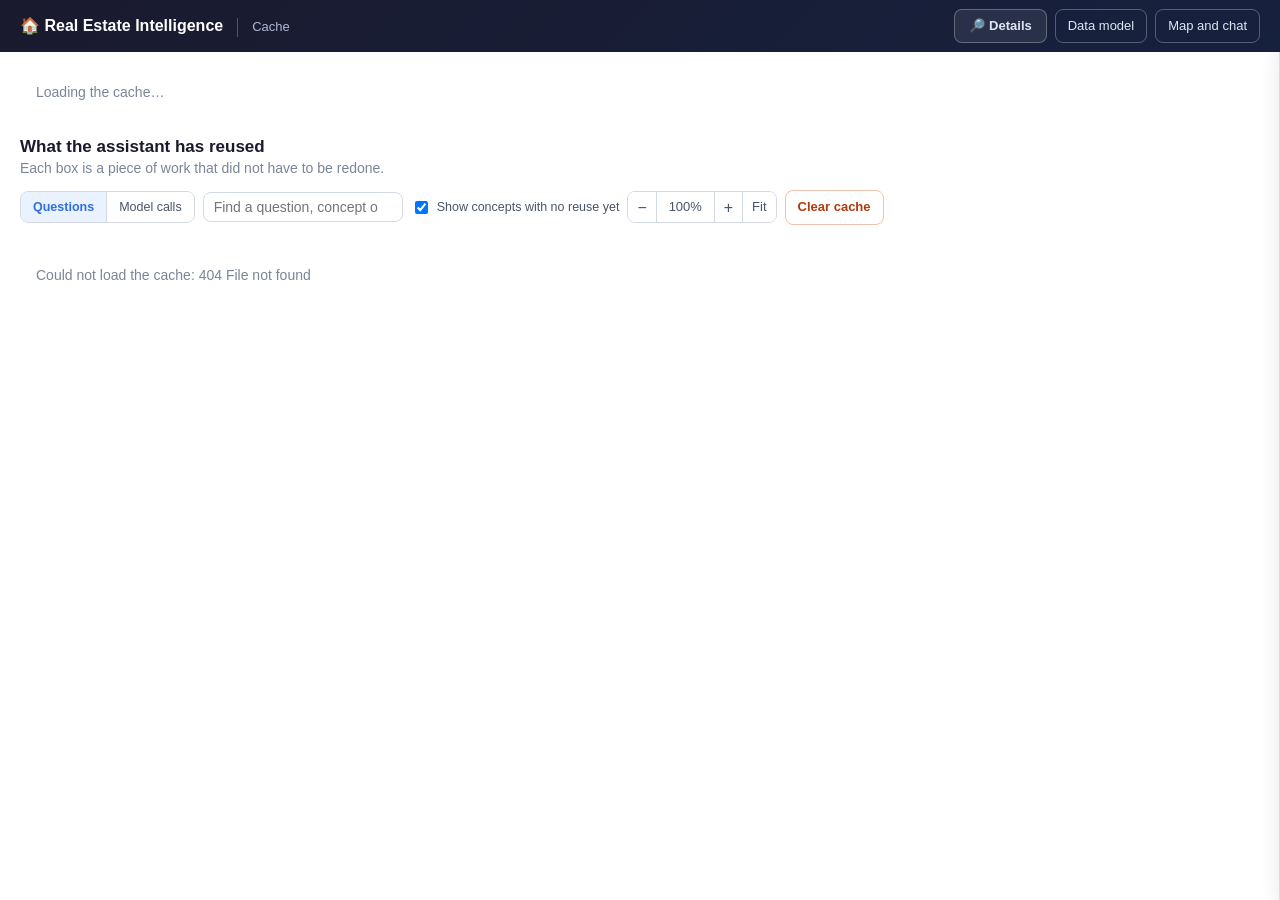
==== static/cache.html @ cba3f130 "Add a shared prompt, semantic and SQL result cache with a Cache page The loaded datasets change rare" ====
<!DOCTYPE html>
<html lang="en">
<head>
  <meta charset="UTF-8">
  <meta name="viewport" content="width=device-width, initial-scale=1">
  <title>Cache · Real Estate Intelligence</title>
  <link rel="stylesheet" href="/static/cache.css?v=1">
</head>
<body>
  <header class="topbar">
    <div class="topbar-left">
      <a class="brand" href="/">🏠 Real Estate Intelligence</a>
      <span class="crumb">Cache</span>
    </div>
    <nav class="topbar-right" aria-label="Site">
      <button class="btn-panel-toggle" id="btn-toggle-panel" type="button" aria-expanded="false"
              title="Toggle the inspector">🔎 Details</button>
      <a class="nav-link" href="/data">Data model</a>
      <a class="nav-link" href="/">Map and chat</a>
    </nav>
  </header>

  <main class="cm">
    <section class="cm-map" aria-labelledby="cache-title">
      <div class="cm-stats" id="stats" aria-live="polite">
        <p class="muted pad">Loading the cache…</p>
      </div>

      <div class="cm-head">
        <div class="cm-title">
          <h1 id="cache-title">What the assistant has reused</h1>
          <p class="muted" id="cache-summary">Each box is a piece of work that did not have to be redone.</p>
        </div>
        <div class="cm-tools">
          <div class="seg" role="group" aria-label="Graph level">
            <button type="button" id="view-questions" class="on" aria-pressed="true">Questions</button>
            <button type="button" id="view-prompts" aria-pressed="false">Model calls</button>
          </div>
          <input type="search" id="cache-search" placeholder="Find a question, concept or table" aria-label="Find a question, concept or table">
          <label class="check"><input type="checkbox" id="opt-empty" checked> Show concepts with no reuse yet</label>
          <div class="zoom-toolbar" role="toolbar" aria-label="Zoom controls">
            <button class="btn-zoom" id="btn-zoom-out" type="button" title="Zoom out (−)" aria-label="Zoom out">−</button>
            <button class="btn-zoom-level" id="btn-zoom-reset" type="button" title="Reset zoom to 100%"><span id="zoom-level">100%</span></button>
            <button class="btn-zoom" id="btn-zoom-in" type="button" title="Zoom in (+)" aria-label="Zoom in">+</button>
            <button class="btn-zoom-fit" id="btn-zoom-fit" type="button" title="Fit graph to width">Fit</button>
          </div>
          <button class="btn danger" id="btn-clear" type="button">Clear cache</button>
        </div>
      </div>

      <div class="legend" id="legend" aria-label="Legend"></div>
      <div class="cm-canvas" id="canvas" tabindex="-1"><p class="muted pad">Loading…</p></div>
    </section>

    <aside class="cm-panel" id="panel" aria-label="Inspector">
      <div class="ins-head">
        <div class="ins-title" id="ins-title">Details</div>
        <button class="btn-close-panel" id="btn-close-panel" type="button" aria-label="Close inspector">✕</button>
      </div>
      <div id="ins-body"><p class="muted">Select a node in the graph to see what it holds.</p></div>
    </aside>
  </main>

  <div class="toasts" id="toasts" role="status" aria-live="polite"></div>
  <script src="/static/cache.js?v=1"></script>
</body>
</html>
---- static/cache.css ----
/* Cache page. Same visual language as the Data page (navy bar, #4f8ef7 accent, system font);
   monospace only for SQL and identifiers. Self-contained on purpose. */
:root {
  --ink: #1a1a2e; --ink-2: #4a5468; --ink-3: #7b8598;
  --line: #e2e6ee; --line-2: #d3d9e4; --bg: #f0f2f5; --card: #fff;
  --accent: #4f8ef7; --accent-2: #2f6fe0; --accent-bg: #eaf1ff;
  --ok: #17804f; --ok-bg: #e4f5ec; --warn: #8a5a00; --warn-bg: #fdf1d3; --bad: #b03a0d; --bad-bg: #fde9df;
  --mine: #6d4fc4; --mine-bg: #efeafb;
  --sans: -apple-system, BlinkMacSystemFont, "Segoe UI", Roboto, Helvetica, Arial, sans-serif;
  --mono: ui-monospace, SFMono-Regular, "SF Mono", Menlo, Consolas, "Liberation Mono", monospace;
}
* { box-sizing: border-box; }
html, body { height: 100%; }
body { margin: 0; font-family: var(--sans); font-size: 14px; line-height: 1.45; color: var(--ink);
       background: var(--bg); display: flex; flex-direction: column; height: 100vh; }
h1, h2, h3, h4 { margin: 0; line-height: 1.25; }
h1 { font-size: 18px; } h2 { font-size: 15px; } h3 { font-size: 14px; } h4 { font-size: 13px; }
p { margin: 0; }
a { color: var(--accent-2); }
button, input, select { font: inherit; color: inherit; }
.muted { color: var(--ink-3); }
.mono { font-family: var(--mono); font-size: 12.5px; }
.pad { padding: 16px; }
[hidden] { display: none !important; }
:focus-visible { outline: 2px solid var(--accent); outline-offset: 2px; }

/* top bar */
.topbar { flex: none; height: 52px; display: flex; align-items: center; justify-content: space-between; padding: 0 20px;
          background: linear-gradient(135deg, #1a1a2e, #16213e); color: #fff; }
.topbar-left { display: flex; align-items: baseline; gap: 14px; }
.brand { color: #fff; text-decoration: none; font-size: 16px; font-weight: 600; }
.crumb { color: #aeb9d3; font-size: 13px; padding-left: 14px; border-left: 1px solid rgba(255,255,255,.25); }
.topbar-right { display: flex; gap: 8px; align-items: center; }
.nav-link { color: #dfe6f5; text-decoration: none; padding: 7px 12px; border-radius: 8px;
            border: 1px solid rgba(255,255,255,.28); font-size: 13px; }
.nav-link:hover { background: rgba(255,255,255,.1); color: #fff; }
.btn-panel-toggle {
  display: inline-flex; align-items: center; gap: 6px; padding: 7px 14px;
  border-radius: 8px; border: 1px solid rgba(255,255,255,.28); background: rgba(255,255,255,.08);
  color: #dfe6f5; font-size: 13px; font-weight: 600; cursor: pointer; transition: all .2s;
}
.btn-panel-toggle:hover { background: rgba(255,255,255,.18); border-color: rgba(255,255,255,.5); color: #fff; }
.btn-panel-toggle.active { background: var(--accent); border-color: var(--accent); color: #fff; }

/* layout */
.cm { flex: 1; min-height: 0; display: flex; position: relative; overflow: hidden; }
.cm-map { position: relative; display: flex; flex-direction: column; flex: 1; min-width: 0; min-height: 0;
          background: var(--card); border-right: 1px solid var(--line); }
.cm-panel {
  width: 460px; min-width: 460px; max-width: 460px; flex-shrink: 0; min-height: 0;
  overflow-y: auto; padding: 18px 18px 48px; background: var(--bg); border-left: 1px solid var(--line);
  margin-right: -460px; transition: margin-right .3s cubic-bezier(0.4, 0, 0.2, 1); z-index: 30;
  box-shadow: -4px 0 16px rgba(26,26,46,.08);
}
.cm-panel.open { margin-right: 0; }

/* stats strip */
.cm-stats { display: flex; flex-wrap: wrap; gap: 10px; padding: 14px 20px 4px; }
.stat {
  flex: 1 1 160px; min-width: 150px; background: var(--card); border: 1px solid var(--line);
  border-radius: 10px; padding: 11px 13px;
}
.stat .k { font-size: 11px; letter-spacing: .5px; text-transform: uppercase; color: var(--ink-3); }
.stat .v { font-size: 20px; font-weight: 700; color: var(--ink); }
.stat .sub { font-size: 11.5px; color: var(--ink-3); }
.stat.off { opacity: .55; }
.stat .bar { height: 4px; border-radius: 3px; background: var(--line); margin-top: 7px; overflow: hidden; }
.stat .bar > i { display: block; height: 100%; background: var(--accent); }

/* head + tools */
.cm-head { display: flex; flex-wrap: wrap; gap: 12px; align-items: flex-end; justify-content: space-between;
           padding: 14px 20px 8px; }
.cm-title h1 { font-size: 17px; }
.cm-tools { display: flex; flex-wrap: wrap; gap: 8px; align-items: center; }
.cm-tools input[type="search"] {
  height: 30px; padding: 0 10px; min-width: 200px; border: 1px solid var(--line-2); border-radius: 8px;
  background: #fff;
}
.check { display: inline-flex; align-items: center; gap: 6px; font-size: 12.5px; color: var(--ink-2); }
.seg { display: inline-flex; border: 1px solid var(--line-2); border-radius: 8px; overflow: hidden; background: #fff; }
.seg button { border: none; background: #fff; padding: 0 12px; height: 30px; font-size: 12.5px; cursor: pointer;
              color: var(--ink-2); border-right: 1px solid var(--line-2); }
.seg button:last-child { border-right: none; }
.seg button.on { background: var(--accent-bg); color: var(--accent-2); font-weight: 600; }

.zoom-toolbar { display: inline-flex; align-items: center; background: #fff; border: 1px solid var(--line-2);
                border-radius: 8px; overflow: hidden; }
.btn-zoom, .btn-zoom-level, .btn-zoom-fit {
  background: #fff; border: none; border-right: 1px solid var(--line-2); padding: 0 9px; height: 30px;
  font-size: 13px; color: var(--ink-2); cursor: pointer; display: inline-flex; align-items: center;
  justify-content: center; font-weight: 500;
}
.btn-zoom { font-size: 16px; }
.btn-zoom-fit { border-right: none; }
.btn-zoom:hover, .btn-zoom-fit:hover { background: var(--accent-bg); color: var(--accent-2); }
.btn-zoom-level { min-width: 58px; }

/* canvas */
.cm-canvas { flex: 1; min-height: 0; overflow: auto; position: relative; padding: 0 20px 20px; }
.cm-canvas svg { display: block; }
.legend { display: flex; flex-wrap: wrap; gap: 14px; padding: 6px 20px 10px; font-size: 12px; color: var(--ink-3); }
.legend i { display: inline-block; width: 10px; height: 10px; border-radius: 3px; margin-right: 5px; vertical-align: -1px; }

/* graph nodes */
.gnode { cursor: pointer; }
.gnode rect { stroke-width: 1.2; }
.gnode:hover rect { stroke-width: 2.4; }
.gnode.sel rect { stroke: var(--accent-2); stroke-width: 2.6; }
.gnode text { pointer-events: none; font-family: var(--sans); }
.gnode .nlabel { font-size: 12px; fill: var(--ink); }
.gnode .nsub { font-size: 10.5px; fill: var(--ink-3); }
.gnode.dim { opacity: .38; }
.gedge { fill: none; stroke: #c8d1e0; stroke-width: 1.4; }
.gedge.hot { stroke: var(--accent); stroke-width: 2; }
.band { font-size: 10.5px; fill: var(--ink-3); text-transform: uppercase; letter-spacing: .8px; }

/* inspector */
.ins-head { display: flex; align-items: flex-start; justify-content: space-between; gap: 10px; margin-bottom: 12px; }
.ins-title { font-size: 15px; font-weight: 700; word-break: break-word; }
.btn-close-panel { background: none; border: none; font-size: 18px; color: var(--ink-3); cursor: pointer;
                   padding: 2px 8px; border-radius: 6px; line-height: 1; }
.btn-close-panel:hover { background: var(--line); color: var(--ink); }
.kv { display: grid; grid-template-columns: 118px 1fr; gap: 6px 10px; font-size: 13px; margin-bottom: 14px; }
.kv dt { color: var(--ink-3); }
.kv dd { margin: 0; word-break: break-word; }
.card { background: var(--card); border: 1px solid var(--line); border-radius: 10px; padding: 12px;
        margin-bottom: 12px; }
.card h3 { font-size: 12px; text-transform: uppercase; letter-spacing: .5px; color: var(--ink-3); margin-bottom: 8px; }
pre.blob { background: #0f1622; color: #dbe6f5; border-radius: 8px; padding: 11px; overflow: auto;
           max-height: 340px; font-family: var(--mono); font-size: 12px; white-space: pre-wrap;
           word-break: break-word; line-height: 1.5; }
.pill { display: inline-block; padding: 2px 9px; border-radius: 20px; font-size: 11.5px; font-weight: 600; }
.pill.ok { background: var(--ok-bg); color: var(--ok); }
.pill.warn { background: var(--warn-bg); color: var(--warn); }
.pill.bad { background: var(--bad-bg); color: var(--bad); }
.pill.mine { background: var(--mine-bg); color: var(--mine); }
.pill.plain { background: var(--line); color: var(--ink-2); }
.btn {
  border: 1px solid var(--line-2); background: #fff; border-radius: 8px; padding: 7px 12px;
  font-size: 13px; font-weight: 600; cursor: pointer; color: var(--ink);
}
.btn:hover { background: var(--accent-bg); border-color: #b9d0fa; color: var(--accent-2); }
.btn.danger { color: var(--bad); border-color: #ecc3ad; }
.btn.danger:hover { background: var(--bad-bg); }
.row { display: flex; gap: 8px; flex-wrap: wrap; }

/* toasts */
.toasts { position: fixed; right: 18px; bottom: 18px; display: flex; flex-direction: column; gap: 8px; z-index: 2000; }
.toast { background: #1a1a2e; color: #fff; padding: 10px 14px; border-radius: 9px; font-size: 13px;
         box-shadow: 0 6px 18px rgba(0,0,0,.22); transition: opacity .4s; max-width: 420px; }
.toast.err { background: #8d2f10; }
.toast.ok { background: #12623e; }
.toast.warn { background: #7d5300; }
.toast.out { opacity: 0; }

@media (max-width: 1100px) {
  body { height: auto; }
  .cm { flex-direction: column; }
  .cm-map { height: 72vh; border-right: 0; border-bottom: 1px solid var(--line); }
  .cm-panel { width: 100%; min-width: 100%; max-width: 100%; margin-right: 0; overflow: visible; display: none; }
  .cm-panel.open { display: block; }
}
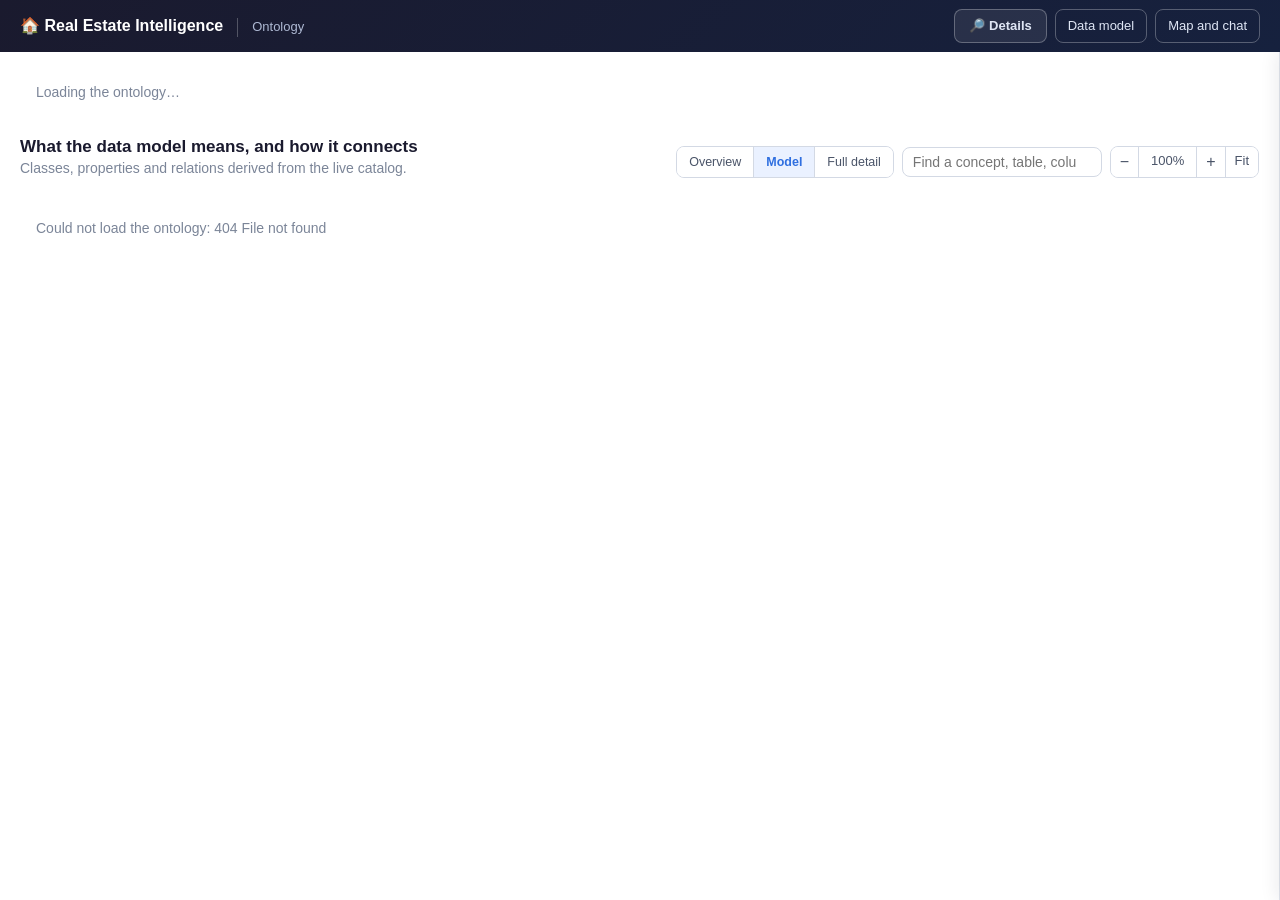
==== commit 49829ff8: "feat: draw the ontology on the connectedness page Issue #16's page visualized cached questions, but " ====
--- a/static/cache.html
+++ b/static/cache.html
@@ -3,14 +3,15 @@
 <head>
   <meta charset="UTF-8">
   <meta name="viewport" content="width=device-width, initial-scale=1">
-  <title>Cache · Real Estate Intelligence</title>
+  <meta http-equiv="Content-Security-Policy" content="default-src 'self'; script-src 'self'; style-src 'self'; img-src 'self' data:; connect-src 'self'; object-src 'none'; base-uri 'none'; form-action 'self'; frame-src 'none'">
+  <title>Ontology · Real Estate Intelligence</title>
   <link rel="stylesheet" href="/static/cache.css?v=1">
 </head>
 <body>
   <header class="topbar">
     <div class="topbar-left">
       <a class="brand" href="/">🏠 Real Estate Intelligence</a>
-      <span class="crumb">Cache</span>
+      <span class="crumb">Ontology</span>
     </div>
     <nav class="topbar-right" aria-label="Site">
       <button class="btn-panel-toggle" id="btn-toggle-panel" type="button" aria-expanded="false"
@@ -21,30 +22,30 @@
   </header>
 
   <main class="cm">
-    <section class="cm-map" aria-labelledby="cache-title">
+    <section class="cm-map" aria-labelledby="ontology-title">
       <div class="cm-stats" id="stats" aria-live="polite">
-        <p class="muted pad">Loading the cache…</p>
+        <p class="muted pad">Loading the ontology…</p>
       </div>
 
       <div class="cm-head">
         <div class="cm-title">
-          <h1 id="cache-title">What the assistant has reused</h1>
-          <p class="muted" id="cache-summary">Each box is a piece of work that did not have to be redone.</p>
+          <h1 id="ontology-title">What the data model means, and how it connects</h1>
+          <p class="muted" id="ontology-summary">Classes, properties and relations derived from the live catalog.</p>
         </div>
         <div class="cm-tools">
-          <div class="seg" role="group" aria-label="Graph level">
-            <button type="button" id="view-questions" class="on" aria-pressed="true">Questions</button>
-            <button type="button" id="view-prompts" aria-pressed="false">Model calls</button>
+          <div class="seg" role="group" aria-label="Granularity">
+            <button type="button" id="view-overview" aria-pressed="false">Overview</button>
+            <button type="button" id="view-standard" class="on" aria-pressed="true">Model</button>
+            <button type="button" id="view-full" aria-pressed="false">Full detail</button>
           </div>
-          <input type="search" id="cache-search" placeholder="Find a question, concept or table" aria-label="Find a question, concept or table">
-          <label class="check"><input type="checkbox" id="opt-empty" checked> Show concepts with no reuse yet</label>
+          <input type="search" id="ontology-search" placeholder="Find a concept, table, column or area"
+                 aria-label="Find a concept, table, column or area">
           <div class="zoom-toolbar" role="toolbar" aria-label="Zoom controls">
             <button class="btn-zoom" id="btn-zoom-out" type="button" title="Zoom out (−)" aria-label="Zoom out">−</button>
             <button class="btn-zoom-level" id="btn-zoom-reset" type="button" title="Reset zoom to 100%"><span id="zoom-level">100%</span></button>
             <button class="btn-zoom" id="btn-zoom-in" type="button" title="Zoom in (+)" aria-label="Zoom in">+</button>
             <button class="btn-zoom-fit" id="btn-zoom-fit" type="button" title="Fit graph to width">Fit</button>
           </div>
-          <button class="btn danger" id="btn-clear" type="button">Clear cache</button>
         </div>
       </div>
 
@@ -57,11 +58,10 @@
         <div class="ins-title" id="ins-title">Details</div>
         <button class="btn-close-panel" id="btn-close-panel" type="button" aria-label="Close inspector">✕</button>
       </div>
-      <div id="ins-body"><p class="muted">Select a node in the graph to see what it holds.</p></div>
+      <div id="ins-body"><p class="muted">Select a class or property to see how it is defined and what it connects to.</p></div>
     </aside>
   </main>
 
-  <div class="toasts" id="toasts" role="status" aria-live="polite"></div>
   <script src="/static/cache.js?v=1"></script>
 </body>
 </html>
--- a/static/cache.css
+++ b/static/cache.css
@@ -100,6 +100,9 @@
 .cm-canvas svg { display: block; }
 .legend { display: flex; flex-wrap: wrap; gap: 14px; padding: 6px 20px 10px; font-size: 12px; color: var(--ink-3); }
 .legend i { display: inline-block; width: 10px; height: 10px; border-radius: 3px; margin-right: 5px; vertical-align: -1px; }
+.legend i.edge { width: 18px; height: 3px; border-radius: 2px; vertical-align: 2px; }
+.links { margin: 0; padding-left: 16px; font-size: 12.5px; }
+.links li { margin: 3px 0; word-break: break-word; }
 
 /* graph nodes */
 .gnode { cursor: pointer; }
